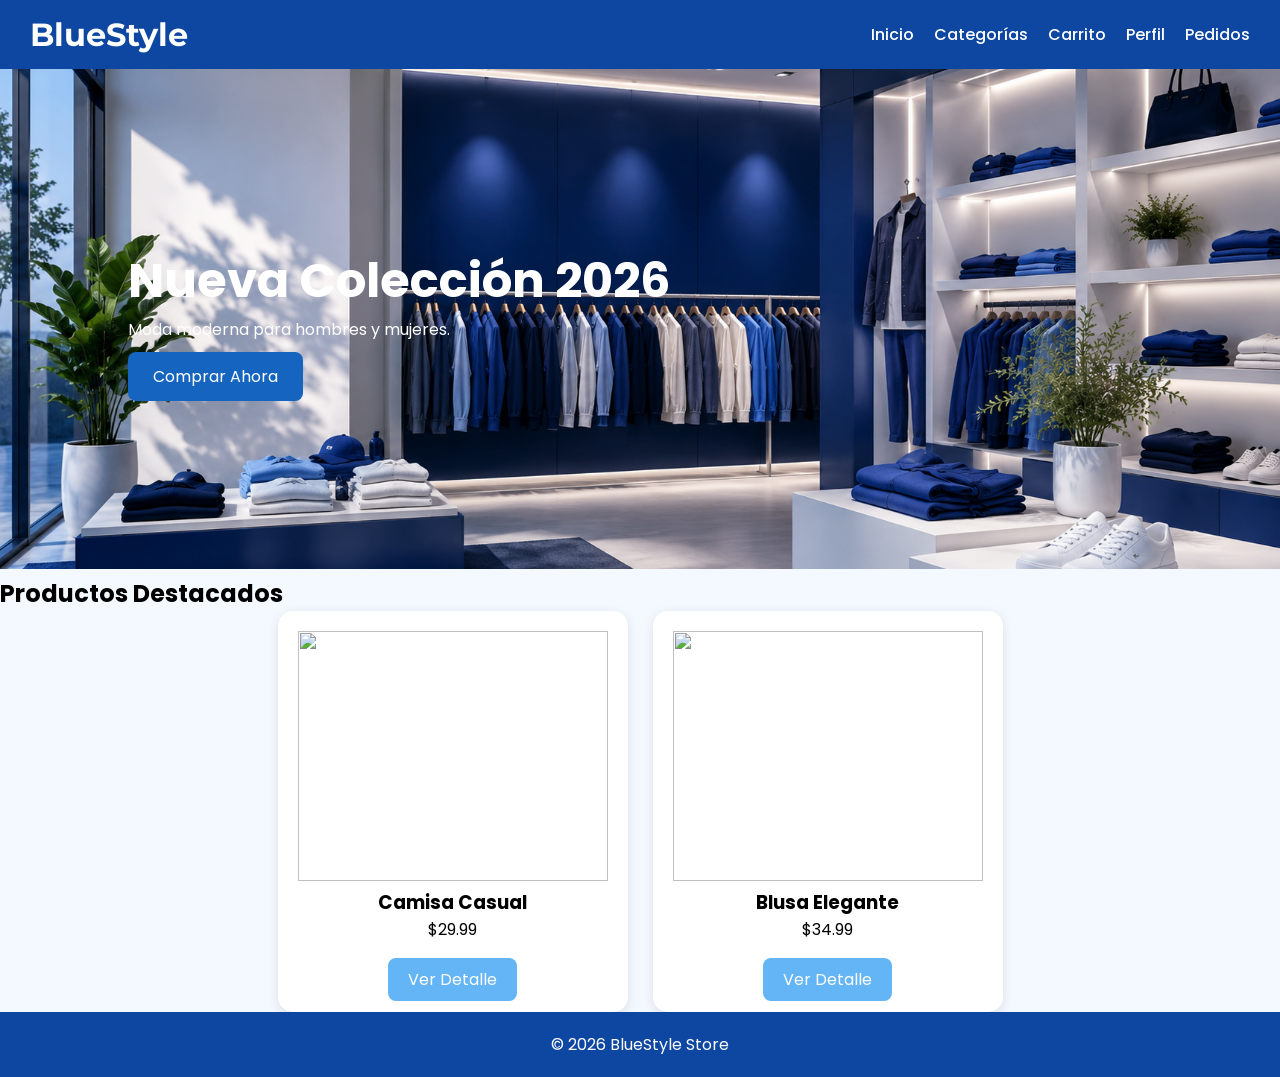
==== index.html @ 49088809 "pagina_tienda" ====
<!DOCTYPE html>
<html lang="es">
<head>
    <meta charset="UTF-8">
    <title>BlueStyle - Tienda Online</title>
    <link rel="stylesheet" href="../styles/main.css">

    <link href="https://fonts.googleapis.com/css2?family=Poppins:wght@300;500;700&family=Montserrat:wght@400;700&display=swap" rel="stylesheet">
</head>
<body>

<header>
    <h1>BlueStyle</h1>

<nav>
    <ul>
        <li><a href="index.html">Inicio</a></li>
        <li><a href="pages/categorias.html">Categorías</a></li>
        <li><a href="pages/carrito.html">Carrito</a></li>
        <li><a href="pages/perfil.html">Perfil</a></li>
        <li><a href="pages/productos.html">Pedidos</a></li>
    </ul>
</nav>
</header>

<section class="hero">
    <img src="../imagenes/logo.png" alt="Moda BlueStyle">
    <div class="hero-text">
        <h2>Nueva Colección 2026</h2>
        <p>Moda moderna para hombres y mujeres.</p>
        <a href="catalogo-hombre.html" class="btn-primary">Comprar Ahora</a>
    </div>
</section>

<section class="destacados">
    <h2>Productos Destacados</h2>

    <div class="productos">

        <div class="card">
            <img src="https://img.kwcdn.com/product/fancy/bf074b58-19fe-4c66-92f6-1292b75e5f69.jpg?imageMogr2/auto-orient%7CimageView2/2/w/800/q/70/format/webp" alt="">
            <h3>Camisa Casual</h3>
            <p>$29.99</p>
            <br>
            <a href="producto.html" class="btn-secondary">Ver Detalle</a>
        </div>

        <div class="card">
            <img src="https://i.pinimg.com/736x/a0/22/4f/a0224f99b34dfb7c64c308e5276902a6.jpg" alt="">
            <h3>Blusa Elegante</h3>
            <p>$34.99</p>
            <br>
            <a href="producto.html" class="btn-secondary">Ver Detalle</a>
        </div>

    </div>
</section>

<footer>
    <p>© 2026 BlueStyle Store</p>
</footer>

</body>
</html>
---- styles/main.css ----
*{
margin:0;
padding:0;
box-sizing:border-box;
}

html{
    height:100%;
}

body{
    min-height:100vh;
    display:flex;
    flex-direction:column;
    font-family:'Poppins',sans-serif;
    background:#f4f9ff;
}

header{
background:#0d47a1;
color:white;
padding:20px;
display: flex;
justify-content: space-between;
align-items: center;
padding: 15px 30px;
}

h1{
font-family:'Montserrat',sans-serif;
}

nav ul{
display:flex;
list-style:none;
gap:20px;
justify-content: center;
}

nav a{
text-decoration:none;
color:white;
font-weight:500;
transition:.3s;
}

nav a:hover{
color:#90caf9;
}

.hero{
position:relative;
}

.hero img{
width:100%;
height:500px;
object-fit:cover;
}

.hero-text{
position:absolute;
top:50%;
left:10%;
transform:translateY(-50%);
color:white;
}

.hero-text h2{
font-size:3rem;
}

.btn-primary{
background:#1565c0;
color:white;
padding:12px 25px;
border:none;
border-radius:8px;
text-decoration:none;
display:inline-block;
margin-top:10px;
}

.btn-primary:hover{
background:#0d47a1;
}

.btn-secondary{
background:#64b5f6;
color:white;
padding:10px 20px;
border-radius:8px;
text-decoration:none;
}

.productos{
    display:grid;
    grid-template-columns:repeat(auto-fit, minmax(280px, 350px));
    justify-content:center;
    gap:25px;
}

.card{
background:white;
padding:20px;
border-radius:15px;
text-align:center;
box-shadow:0 3px 12px rgba(0,0,0,.1);
min-height: 400px;
}

.card img{
width:100%;
height:250px;
object-fit:cover;

}

.detalle{
display:flex;
gap:40px;
padding:50px;
}

.detalle img{
width:400px;
border-radius:10px;
}

.carrito,
.perfil,
.historial{
padding:40px;
}

footer{
background:#0d47a1;
color:white;
text-align:center;
padding:20px;
margin-top:auto;
}
.categorias{
    padding:50px;
    text-align:center;
}

.categorias-grid{
    display:grid;
    grid-template-columns:repeat(auto-fit,minmax(300px,1fr));
    gap:30px;
    margin-top:30px;
}

.categoria-card{
    background:white;
    border-radius:15px;
    overflow:hidden;
    text-decoration:none;
    color:black;
    box-shadow:0 3px 10px rgba(0,0,0,.1);
    transition:.3s;
}

.categoria-card:hover{
    transform:translateY(-5px);
}

.categoria-card img{
    width:100%;
    height:500px;
    object-fit:cover;
}

.categoria-card h3{
    padding:15px;
    color:#0d47a1;
}
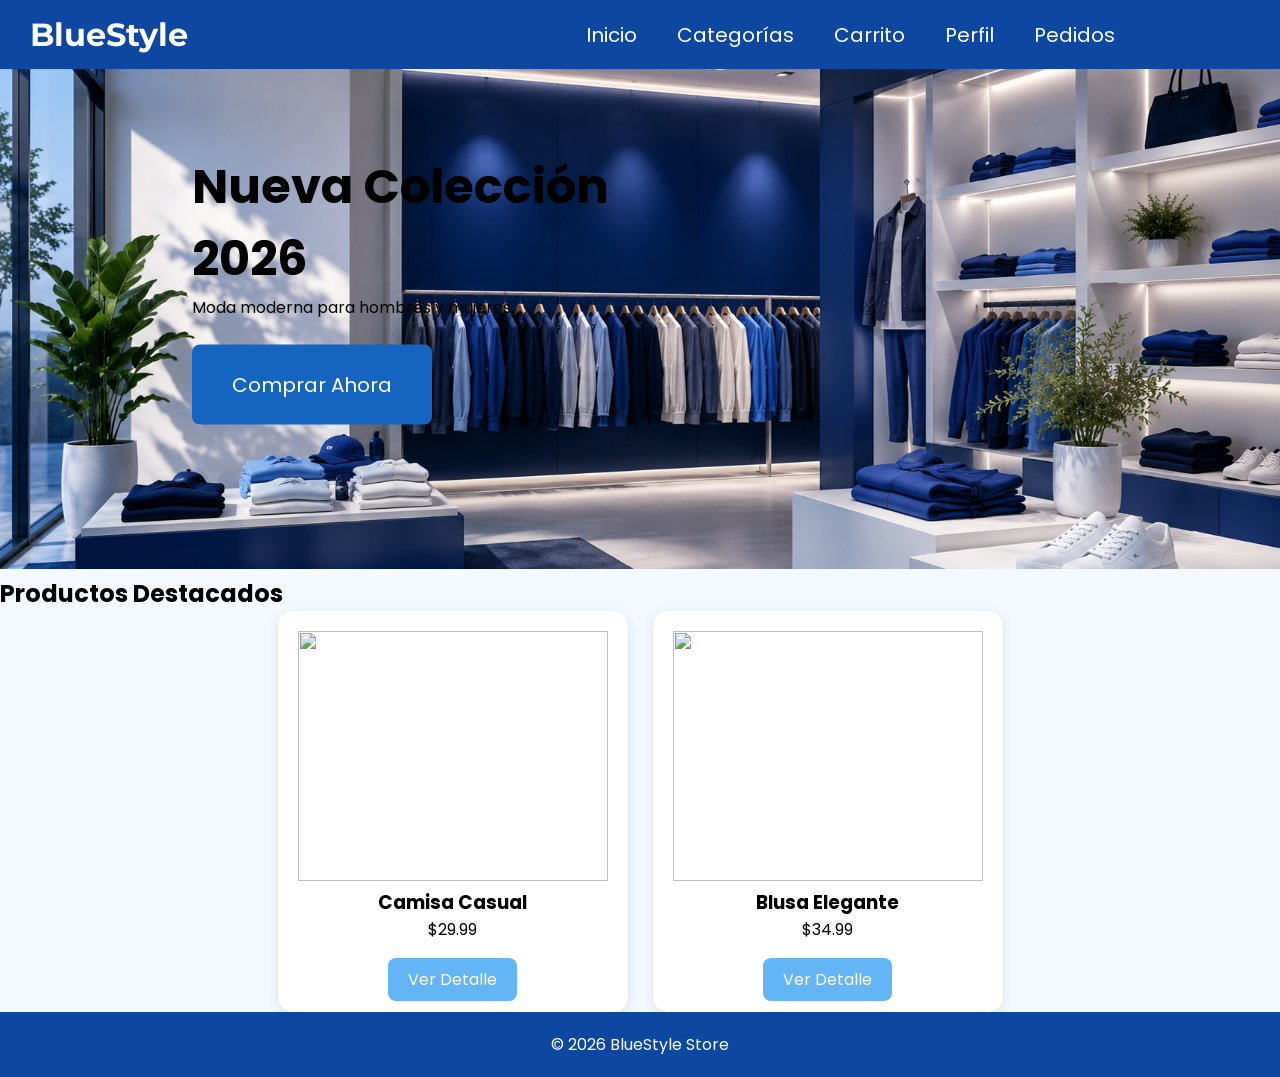
==== commit 4c02ff48: "actualizacion" ====
--- a/index.html
+++ b/index.html
@@ -26,7 +26,8 @@
 <section class="hero">
     <img src="../imagenes/logo.png" alt="Moda BlueStyle">
     <div class="hero-text">
-        <h2>Nueva Colección 2026</h2>
+        <h2>Nueva Colección</h2>
+        <h2>2026</h2>
         <p>Moda moderna para hombres y mujeres.</p>
         <a href="catalogo-hombre.html" class="btn-primary">Comprar Ahora</a>
     </div>
@@ -42,7 +43,7 @@
             <h3>Camisa Casual</h3>
             <p>$29.99</p>
             <br>
-            <a href="producto.html" class="btn-secondary">Ver Detalle</a>
+            <a href="pages/productos.html" class="btn-secondary">Ver Detalle</a>
         </div>
 
         <div class="card">
@@ -50,7 +51,7 @@
             <h3>Blusa Elegante</h3>
             <p>$34.99</p>
             <br>
-            <a href="producto.html" class="btn-secondary">Ver Detalle</a>
+            <a href="pages/productos.html" class="btn-secondary">Ver Detalle</a>
         </div>
 
     </div>
--- a/styles/main.css
+++ b/styles/main.css
@@ -33,15 +33,17 @@
 nav ul{
 display:flex;
 list-style:none;
-gap:20px;
+gap:40px;
 justify-content: center;
+width: 800px;
 }
 
 nav a{
 text-decoration:none;
 color:white;
-font-weight:500;
+font-weight:400;
 transition:.3s;
+font-size: 20px;
 }
 
 nav a:hover{
@@ -60,10 +62,10 @@
 
 .hero-text{
 position:absolute;
-top:50%;
-left:10%;
-transform:translateY(-50%);
-color:white;
+top: 150px;
+left:15%;
+transform:translateY(-25%);
+color:black;
 }
 
 .hero-text h2{
@@ -73,12 +75,13 @@
 .btn-primary{
 background:#1565c0;
 color:white;
-padding:12px 25px;
+padding:25px 40px;
 border:none;
 border-radius:8px;
 text-decoration:none;
 display:inline-block;
-margin-top:10px;
+margin-top:25px;
+font-size: 20px;
 }
 
 .btn-primary:hover{
@@ -118,8 +121,10 @@
 
 .detalle{
 display:flex;
-gap:40px;
+gap:60px;
 padding:50px;
+font-size: 20px;
+line-height: 2.8;
 }
 
 .detalle img{
@@ -175,4 +180,216 @@
 .categoria-card h3{
     padding:15px;
     color:#0d47a1;
+}
+/* ===== CARRITO ===== */
+
+.carrito h2{
+  margin-bottom:30px;
+  color:#0d47a1;
+}
+
+.lista-carrito{
+  list-style:none;
+  display:grid;
+  grid-template-columns:repeat(auto-fit, minmax(220px, 260px));
+  gap:25px;
+  justify-content:center;
+}
+
+.item-carrito{
+  background:white;
+  border-radius:15px;
+  box-shadow:0 3px 12px rgba(0,0,0,.1);
+  padding:20px;
+  text-align:center;
+  display:flex;
+  flex-direction:column;
+  align-items:center;
+  gap:10px;
+}
+
+.item-imagen{
+  width:100%;
+  height:180px;
+  object-fit:cover;
+  border-radius:10px;
+}
+
+.item-info{
+  width:100%;
+}
+
+.item-nombre{
+  font-weight:600;
+  color:#0d47a1;
+}
+
+.item-precio{
+  color:#555;
+  font-size:.9rem;
+}
+
+.item-cantidad{
+  display:flex;
+  align-items:center;
+  gap:8px;
+  font-size:.9rem;
+}
+
+.item-cantidad input{
+  width:60px;
+  padding:5px;
+  border:1px solid #ccc;
+  border-radius:6px;
+  text-align:center;
+}
+
+.item-subtotal{
+  font-weight:600;
+  color:#1565c0;
+}
+
+.btn-eliminar{
+  background:none;
+  border:1px solid #e53935;
+  color:#e53935;
+  padding:6px 16px;
+  border-radius:8px;
+  cursor:pointer;
+  font-size:.85rem;
+  transition:.3s;
+}
+
+.btn-eliminar:hover{
+  background:#e53935;
+  color:white;
+}
+
+.carrito-vacio{
+  text-align:center;
+  font-size:1.1rem;
+  color:#555;
+  padding:40px 0;
+}
+
+.carrito-vacio a{
+  color:#1565c0;
+  font-weight:600;
+}
+
+
+
+.resumen-carrito{
+  max-width:320px;
+  margin:40px auto 0;
+  background:white;
+  border-radius:15px;
+  box-shadow:0 3px 12px rgba(0,0,0,.1);
+  padding:25px;
+  text-align:center;
+}
+
+.resumen-carrito h3{
+  color:#0d47a1;
+  margin-bottom:15px;
+}
+/* ===== PERFIL ===== */
+
+.perfil h2{
+  margin-bottom:30px;
+  color:#0d47a1;
+}
+
+.perfil-card{
+  background:white;
+  border-radius:15px;
+  box-shadow:0 3px 12px rgba(0,0,0,.1);
+  padding:30px;
+  display:flex;
+  align-items:center;
+  gap:30px;
+  max-width:500px;
+}
+
+.perfil-avatar{
+  width:100px;
+  height:100px;
+  border-radius:50%;
+  object-fit:cover;
+  flex-shrink:0;
+}
+
+.perfil-datos p{
+  margin-bottom:8px;
+  color:#333;
+}
+
+.perfil-datos span{
+  font-weight:600;
+  color:#0d47a1;
+  margin-right:5px;
+}
+
+/* ----- Pedidos recientes ----- */
+
+.perfil-pedidos{
+  margin-top:40px;
+  max-width:600px;
+}
+
+.perfil-pedidos h3{
+  color:#0d47a1;
+  margin-bottom:15px;
+}
+
+.lista-pedidos{
+  list-style:none;
+  display:flex;
+  flex-direction:column;
+  gap:12px;
+  margin-bottom:20px;
+}
+
+.pedido-item{
+  background:white;
+  border-radius:10px;
+  box-shadow:0 3px 10px rgba(0,0,0,.08);
+  padding:15px 20px;
+  display:flex;
+  align-items:center;
+  justify-content:space-between;
+  gap:15px;
+  flex-wrap:wrap;
+}
+
+.pedido-id{
+  font-weight:600;
+  color:#0d47a1;
+}
+
+.pedido-fecha{
+  color:#777;
+  font-size:.9rem;
+}
+
+.pedido-estado{
+  font-size:.8rem;
+  font-weight:600;
+  padding:4px 12px;
+  border-radius:20px;
+}
+
+.pedido-entregado{
+  background:#e0f2e9;
+  color:#2e7d32;
+}
+
+.pedido-proceso{
+  background:#fff3e0;
+  color:#ef6c00;
+}
+
+.pedido-total{
+  font-weight:600;
+  color:#1565c0;
 }
